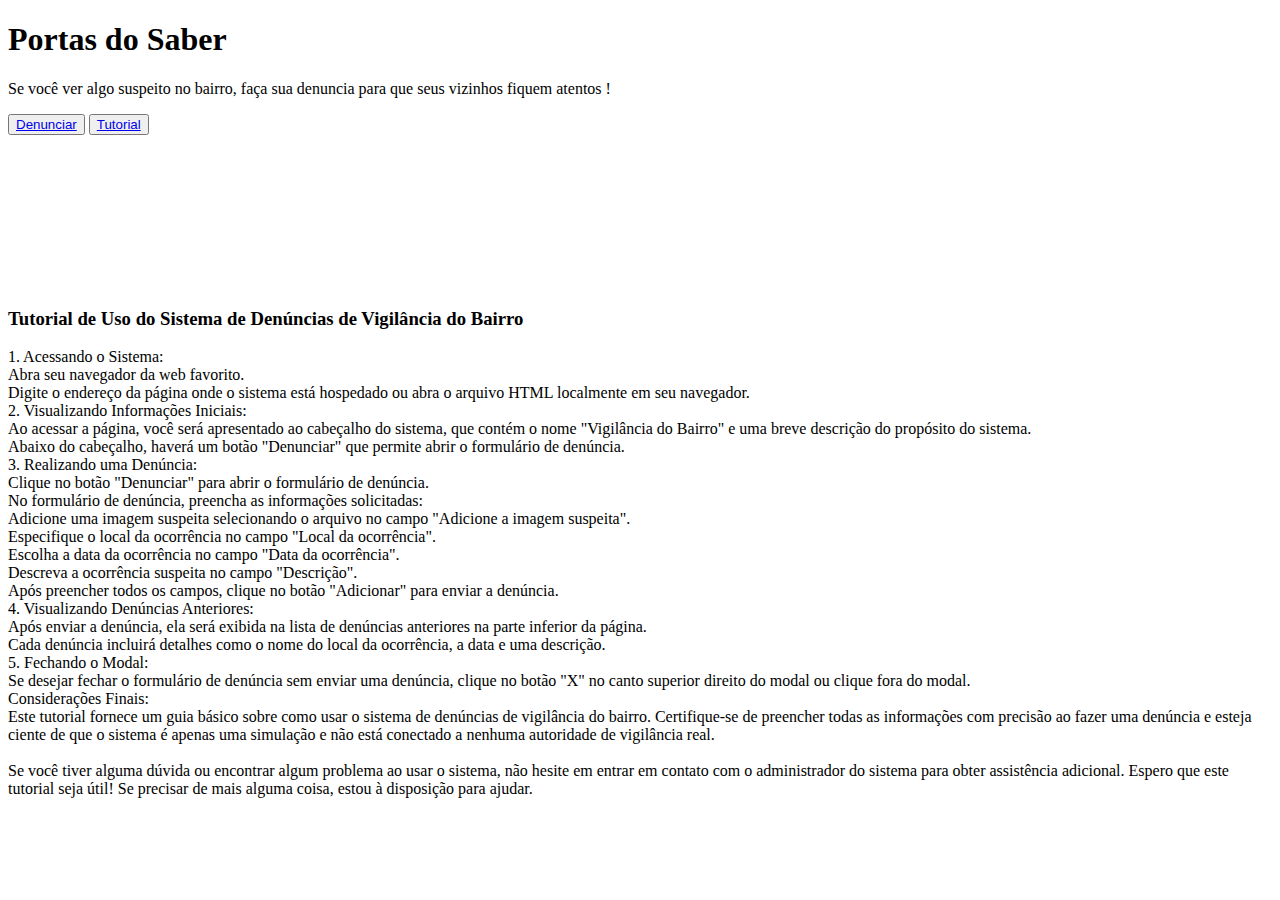
==== src/html/ambiente-e-saude.html @ b3d65aff "update" ====
<!DOCTYPE html>
<html lang="pt-br">
<head>
    <meta charset="UTF-8">
    <meta name="viewport" content="width=device-width, initial-scale=1.0">
    <title>Projeto de Extensão - Engenharia de Software</title>
    <link rel="preconnect" href="https://fonts.googleapis.com">
    <link rel="preconnect" href="https://fonts.gstatic.com" crossorigin>
    <link href="https://fonts.googleapis.com/css2?family=Poppins:wght@500;600;800&display=swap" rel="stylesheet">
    <link rel="shortcut icon" href="./src/imagens/pngwing.com.png">
    <link rel="stylesheet" href="./src/css/tutorial.css">
</head>
<body>
    <header>
        <div class="head">
            <h1>Portas do Saber</h1>
            <p>Se você ver algo suspeito no bairro, faça sua denuncia para que seus vizinhos fiquem atentos !</p>
        </div>
        <button id="addEventButton"><a href="./index.html">Denunciar</a></button>
        <button id="addEventButton"><a href="./tutorial.html">Tutorial</a></button>
    </header>
    <video autoplay muted loop id="video-background" src="src/imagens/videoplayback.mp4"></video>
    <div class="info">
        <h3>Tutorial de Uso do Sistema de Denúncias de Vigilância do Bairro</h3>
        <p>
1. Acessando o Sistema: <br>
Abra seu navegador da web favorito. <br>
Digite o endereço da página onde o sistema está hospedado ou abra o arquivo HTML localmente em seu navegador. <br>
2. Visualizando Informações Iniciais: <br>
Ao acessar a página, você será apresentado ao cabeçalho do sistema, que contém o nome "Vigilância do Bairro" e uma breve descrição do propósito do sistema. <br>
Abaixo do cabeçalho, haverá um botão "Denunciar" que permite abrir o formulário de denúncia. <br>
3. Realizando uma Denúncia: <br>
Clique no botão "Denunciar" para abrir o formulário de denúncia. <br>
No formulário de denúncia, preencha as informações solicitadas: <br>
Adicione uma imagem suspeita selecionando o arquivo no campo "Adicione a imagem suspeita". <br>
Especifique o local da ocorrência no campo "Local da ocorrência". <br>
Escolha a data da ocorrência no campo "Data da ocorrência". <br>
Descreva a ocorrência suspeita no campo "Descrição". <br>
Após preencher todos os campos, clique no botão "Adicionar" para enviar a denúncia. <br>
4. Visualizando Denúncias Anteriores: <br>
Após enviar a denúncia, ela será exibida na lista de denúncias anteriores na parte inferior da página. <br>
Cada denúncia incluirá detalhes como o nome do local da ocorrência, a data e uma descrição. <br>
5. Fechando o Modal: <br>
Se desejar fechar o formulário de denúncia sem enviar uma denúncia, clique no botão "X" no canto superior direito do modal ou clique fora do modal. <br>
Considerações Finais: <br>
Este tutorial fornece um guia básico sobre como usar o sistema de denúncias de vigilância do bairro. Certifique-se de preencher todas as informações com precisão ao fazer uma denúncia e esteja ciente de que o sistema é apenas uma simulação e não está conectado a nenhuma autoridade de vigilância real. <br><br>

Se você tiver alguma dúvida ou encontrar algum problema ao usar o sistema, não hesite em entrar em contato com o administrador do sistema para obter assistência adicional.

Espero que este tutorial seja útil! Se precisar de mais alguma coisa, estou à disposição para ajudar.
        </p>
    </div>
</body>
</html>
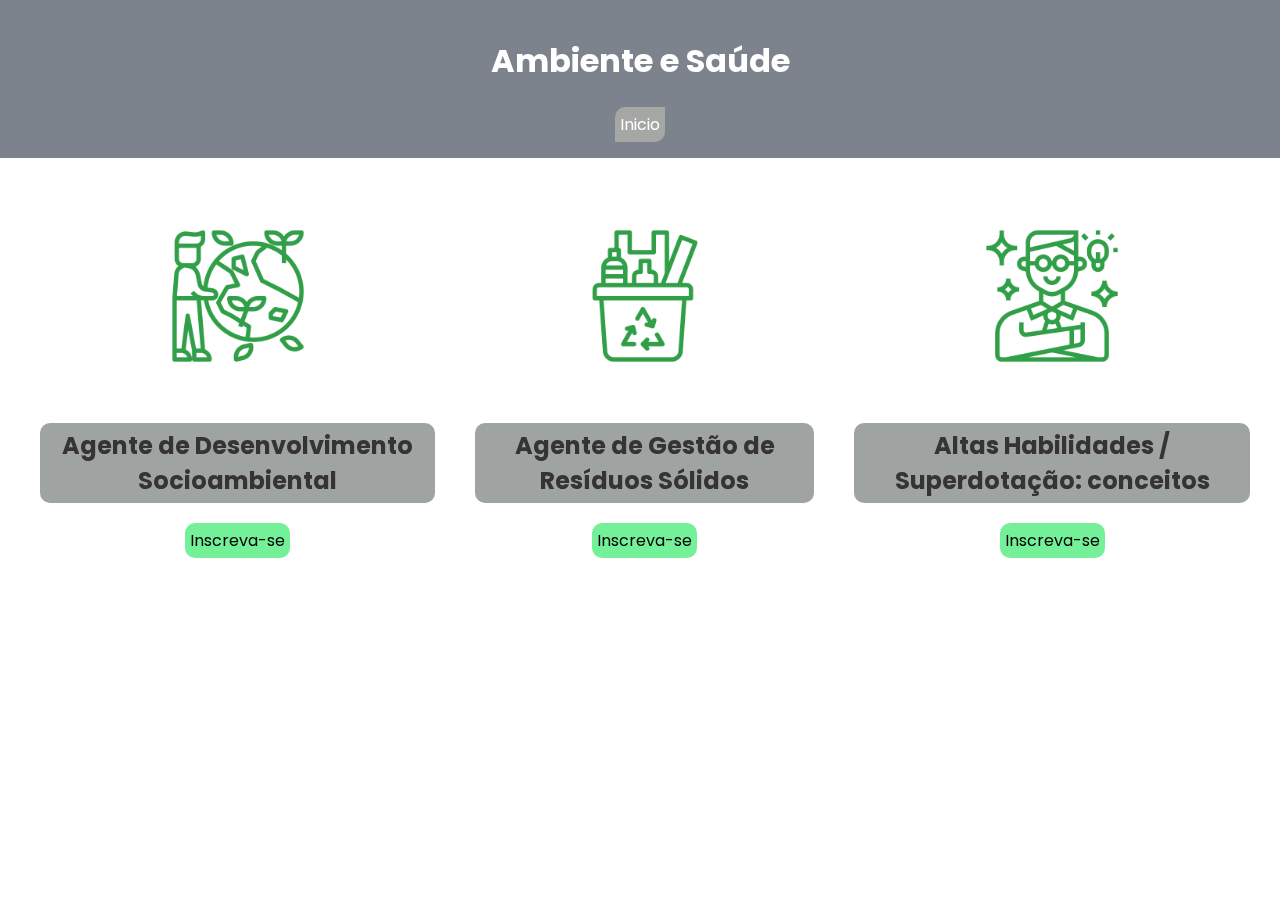
==== commit 13b4c38e: "update" ====
--- a/src/html/ambiente-e-saude.html
+++ b/src/html/ambiente-e-saude.html
@@ -8,47 +8,35 @@
     <link rel="preconnect" href="https://fonts.gstatic.com" crossorigin>
     <link href="https://fonts.googleapis.com/css2?family=Poppins:wght@500;600;800&display=swap" rel="stylesheet">
     <link rel="shortcut icon" href="./src/imagens/pngwing.com.png">
-    <link rel="stylesheet" href="./src/css/tutorial.css">
+    <link rel="stylesheet" href="/src/css/ambiente-e-saude.css">
 </head>
 <body>
     <header>
         <div class="head">
-            <h1>Portas do Saber</h1>
-            <p>Se você ver algo suspeito no bairro, faça sua denuncia para que seus vizinhos fiquem atentos !</p>
+            <h1>Ambiente e Saúde</h1>
         </div>
-        <button id="addEventButton"><a href="./index.html">Denunciar</a></button>
-        <button id="addEventButton"><a href="./tutorial.html">Tutorial</a></button>
+        <button class="inicio"><a href="/index.html">Inicio</a></button>
     </header>
-    <video autoplay muted loop id="video-background" src="src/imagens/videoplayback.mp4"></video>
-    <div class="info">
-        <h3>Tutorial de Uso do Sistema de Denúncias de Vigilância do Bairro</h3>
-        <p>
-1. Acessando o Sistema: <br>
-Abra seu navegador da web favorito. <br>
-Digite o endereço da página onde o sistema está hospedado ou abra o arquivo HTML localmente em seu navegador. <br>
-2. Visualizando Informações Iniciais: <br>
-Ao acessar a página, você será apresentado ao cabeçalho do sistema, que contém o nome "Vigilância do Bairro" e uma breve descrição do propósito do sistema. <br>
-Abaixo do cabeçalho, haverá um botão "Denunciar" que permite abrir o formulário de denúncia. <br>
-3. Realizando uma Denúncia: <br>
-Clique no botão "Denunciar" para abrir o formulário de denúncia. <br>
-No formulário de denúncia, preencha as informações solicitadas: <br>
-Adicione uma imagem suspeita selecionando o arquivo no campo "Adicione a imagem suspeita". <br>
-Especifique o local da ocorrência no campo "Local da ocorrência". <br>
-Escolha a data da ocorrência no campo "Data da ocorrência". <br>
-Descreva a ocorrência suspeita no campo "Descrição". <br>
-Após preencher todos os campos, clique no botão "Adicionar" para enviar a denúncia. <br>
-4. Visualizando Denúncias Anteriores: <br>
-Após enviar a denúncia, ela será exibida na lista de denúncias anteriores na parte inferior da página. <br>
-Cada denúncia incluirá detalhes como o nome do local da ocorrência, a data e uma descrição. <br>
-5. Fechando o Modal: <br>
-Se desejar fechar o formulário de denúncia sem enviar uma denúncia, clique no botão "X" no canto superior direito do modal ou clique fora do modal. <br>
-Considerações Finais: <br>
-Este tutorial fornece um guia básico sobre como usar o sistema de denúncias de vigilância do bairro. Certifique-se de preencher todas as informações com precisão ao fazer uma denúncia e esteja ciente de que o sistema é apenas uma simulação e não está conectado a nenhuma autoridade de vigilância real. <br><br>
-
-Se você tiver alguma dúvida ou encontrar algum problema ao usar o sistema, não hesite em entrar em contato com o administrador do sistema para obter assistência adicional.
-
-Espero que este tutorial seja útil! Se precisar de mais alguma coisa, estou à disposição para ajudar.
-        </p>
-    </div>
+    <video autoplay muted loop id="video-background" src="/src/imagens/videoplayback.mp4"></video>
+    <footer>
+        <div class="lista">
+            <ul class="curso">
+                <img src="/src/imagens/ecossistema.png" alt="">
+                <h2>Agente de Desenvolvimento Socioambiental</h2>
+                <button class="inscricao"><a href="https://moodle.ifrs.edu.br/enrol/index.php?id=9460" target="_blank">Inscreva-se</a></button>
+            </ul>
+            <ul class="curso">
+                  <img src="/src/imagens/reciclar.png" alt="">
+                 <h2>Agente de Gestão de Resíduos Sólidos</h2>
+                 <button class="inscricao""><a href="https://moodle.ifrs.edu.br/enrol/index.php?id=9461" target="_blank">Inscreva-se</a></button>
+            </ul>
+             <ul class="curso">
+                <img src="/src/imagens/personalidade.png" alt="">
+                <h2>Altas Habilidades / Superdotação: conceitos</h2>
+                <button class="inscricao"><a href="https://moodle.ifrs.edu.br/enrol/index.php?id=9461" target="_blank">Inscreva-se</a></button>
+             </ul>
+            
+        </div>
+    </footer>
 </body>
 </html>--- a/src/css/ambiente-e-saude.css
+++ b/src/css/ambiente-e-saude.css
@@ -0,0 +1,93 @@
+body, html {
+    margin: 0;
+    padding: 0;
+    font-family: 'Poppins', sans-serif;
+    height: 100%;
+     overflow: hidden; /*Para esconder qualquer barra de rolagem */
+  }
+  
+  header {
+    position: fixed;
+    width: 100%;
+    background-color: rgba(47, 59, 73, 0.63);
+    color: #fff;
+    text-align: center;
+    padding: 1rem 0;
+    z-index: 100;
+  }
+
+  footer {
+    display: contents;
+  }
+
+  .inicio {
+    all:unset;
+    background-color: #a5a7a5;
+    border-radius: 10px 0px 10px 0px;
+    padding: 5px;
+  }
+
+  .lista {
+    margin-top: 180px;
+    margin-right: 30px;
+    border-color: #333;
+    align-items: center;
+    justify-content: center;
+    text-align: center;
+    display: flex;
+  }
+
+  .inscricao {
+     all:unset;
+     background-color: #74f099;
+     a {
+      color: #000;
+     }
+     padding: 5px;
+     border-radius: 10px;
+
+  }
+
+
+  img {
+    max-width: 200px;
+
+  }
+
+  .lista .curso h2 {
+    color: #353333;;
+    background-color: #9fa3a1;
+    border-radius: 10px;
+    padding: 5px;
+  }
+
+  a {
+    text-decoration: none;
+    color: #fff;
+  }
+
+  #video-background {
+    position: fixed;
+    width: 120%;
+    height: 100%;
+    top: 0;
+    left: 0;
+    object-fit: cover;
+    z-index: -2;
+    border: none; /* Remover bordas */
+  }
+  
+  button[type="submit"] {
+    background-color: #74f099;
+    border: none;
+    border-radius: 5px;
+    color: #fff;
+    padding: 10px 20px;
+    cursor: pointer;
+    font-family: 'Poppins', sans-serif;
+  }
+  
+  button[type="submit"]:hover {
+    background-color: #62d585;
+  }
+  